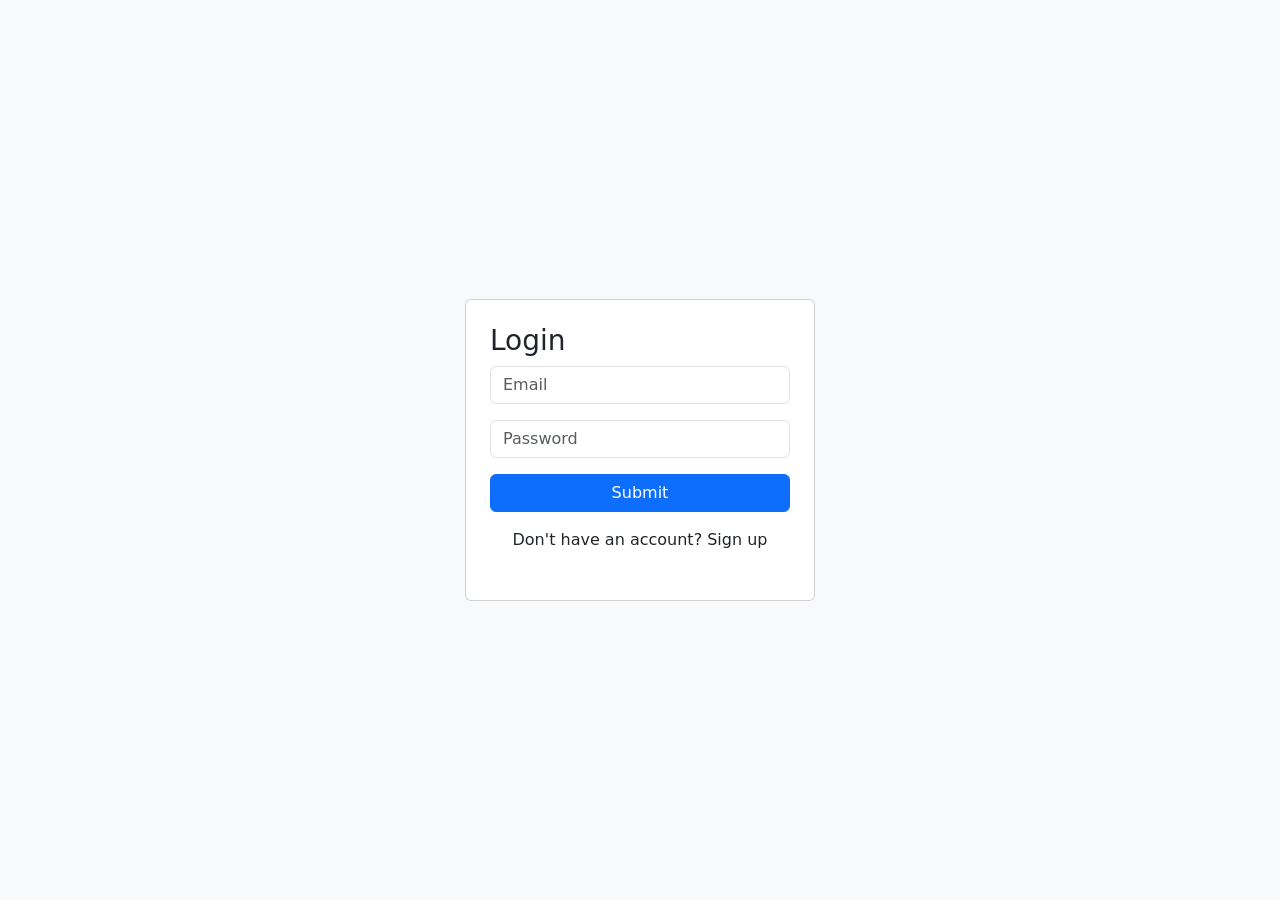
==== supermarket-frontend/auth.html @ 4bd3d0b8 "Add: auth.html" ====
<!DOCTYPE html>
<html lang="en">

<head>
    <meta charset="UTF-8">
    <meta name="viewport" content="width=device-width, initial-scale=1.0">
    <title>Auth</title>
    <link href="https://cdn.jsdelivr.net/npm/bootstrap@5.3.0/dist/css/bootstrap.min.css" rel="stylesheet">
</head>

<body class="d-flex justify-content-center align-items-center vh-100 bg-light">

    <div class="card p-4" style="width: 350px;">
        <h3 id="form-title">Login</h3>

        <form id="auth-form">
            <div id="username-group" class="mb-3 d-none">
                <input id="username" class="form-control" placeholder="Username">
            </div>

            <div class="mb-3">
                <input id="email" class="form-control" placeholder="Email" required>
            </div>

            <div class="mb-3">
                <input id="password" type="password" class="form-control" placeholder="Password" required>
            </div>

            <button class="btn btn-primary w-100" type="submit">Submit</button>
        </form>

        <p class="mt-3 text-center" id="toggle-text" style="cursor:pointer;">
            Don't have an account? Sign up
        </p>

        <div id="error" class="text-danger mt-2"></div>
    </div>

    <script type="module" src="auth.js"></script>
</body>

</html>
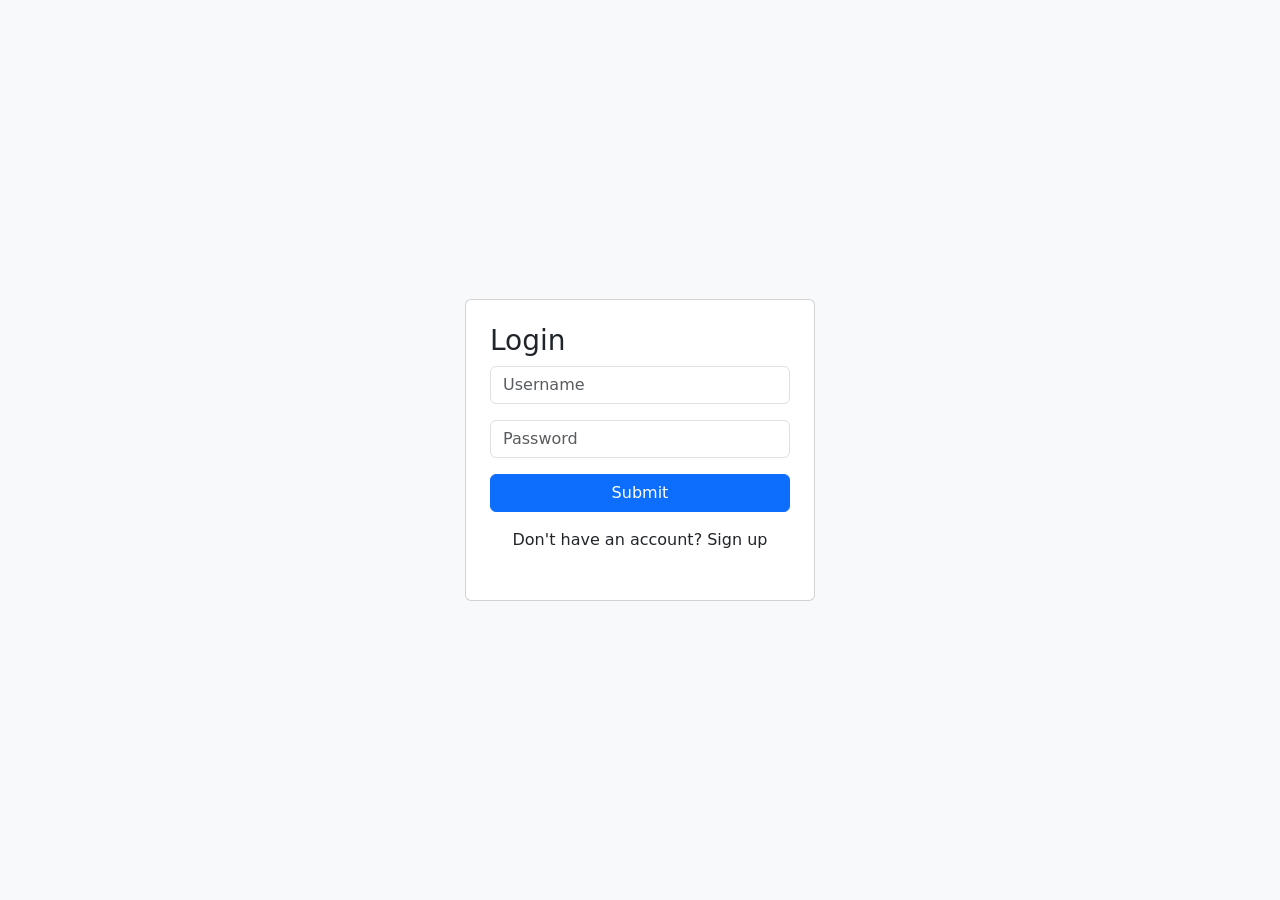
==== commit 652e0415: "Refactor: login from frontend with username instead of email." ====
--- a/supermarket-frontend/auth.html
+++ b/supermarket-frontend/auth.html
@@ -14,12 +14,8 @@
         <h3 id="form-title">Login</h3>
 
         <form id="auth-form">
-            <div id="username-group" class="mb-3 d-none">
-                <input id="username" class="form-control" placeholder="Username">
-            </div>
-
             <div class="mb-3">
-                <input id="email" class="form-control" placeholder="Email" required>
+                <input id="username" class="form-control" placeholder="Username" required>
             </div>
 
             <div class="mb-3">
@@ -36,7 +32,8 @@
         <div id="error" class="text-danger mt-2"></div>
     </div>
 
-    <script type="module" src="auth.js"></script>
+
+    <script type="module" src="./js/auth/auth.js"></script>
 </body>
 
 </html>
